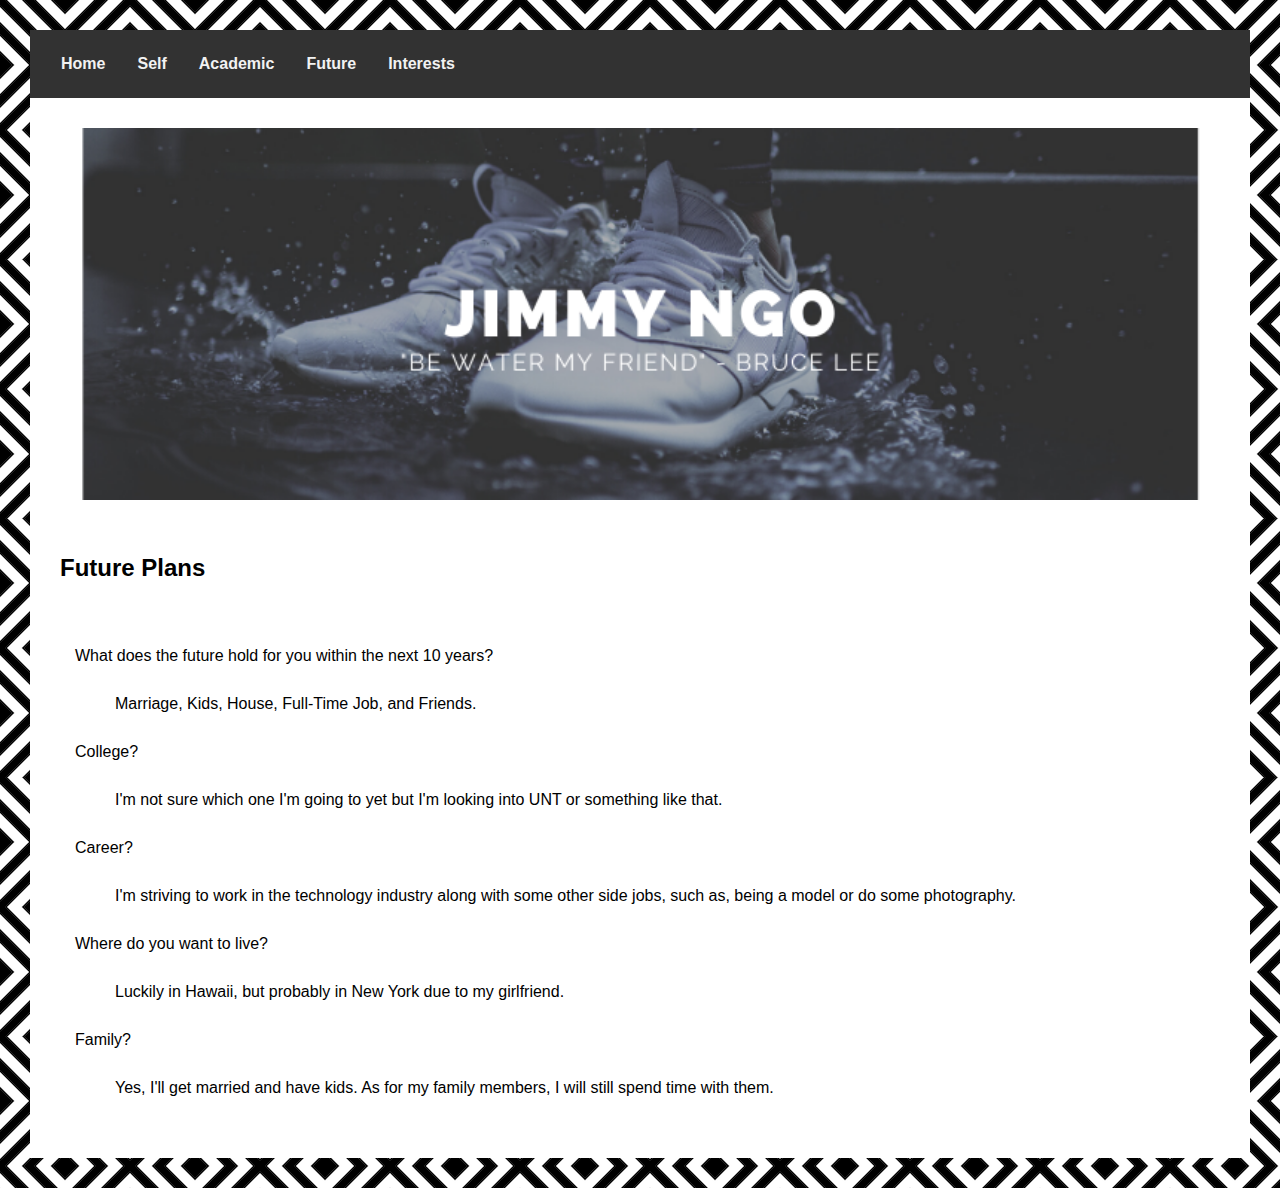
==== future.htm @ 94d0984e "something" ====
<!DOCTYPE html>
<html lang="en">
	<head>
		<meta charset="utf-8">
		<meta name="viewport" content="width=device-width, initial-scale=1">
		<link rel="stylesheet" href="personalweb.css">
	</head>
	<body>
		<div class="links">
			<a href="index.htm">Home</a> &nbsp; &nbsp; &nbsp;
			<a href="self.htm">Self</a> &nbsp; &nbsp; &nbsp;
			<a href="academic.htm">Academic</a> &nbsp; &nbsp; &nbsp;
			<a href="future.htm">Future</a> &nbsp; &nbsp; &nbsp;
			<a href="interests.htm">Interests</a> 
		</div>
		<div class="information">
			<img src= "Jimmy Ngo.png" alt="shoe in a puddle" style="width:100%;">
			<h2>Future Plans</h2>
			<dl>
				<dt>What does the future hold for you within the next 10 years?</dt>
					<dd>Marriage, Kids, House, Full-Time Job, and Friends.
				<dt>College?</dt>
					<dd>I'm not sure which one I'm going to yet but I'm looking into UNT or something like that.
				<dt>Career?</dt>
					<dd>I'm striving to work in the technology industry along with some other side jobs, such as, being a model or do some photography.
				<dt>Where do you want to live?</dt>
					<dd>Luckily in Hawaii, but probably in New York due to my girlfriend.
				<dt>Family?</dt>
					<dd>Yes, I'll get married and have kids. As for my family members, I will still spend time with them.
			</dl>
		</div>
	</body>
</html>
---- personalweb.css ----
* {box-sizing: border-box;font-family: Arial, Helvetica, sans-serif;padding: 15px;}
body {margin: 0;font-family: Arial, Helvetica, sans-serif;background-image:url(pattern.png);background-repeat:repeat}
.links {overflow: hidden;background-color: #323232;text-align: center;}
.links a {float: left;display: block;color: #f2f2f2;text-align: center;padding: 10px 16px;text-decoration: none;font-size: 16px;font-weight: bold;}
.links a:hover {color: #616979;font-size: 16px;font-weight: bold;}
.information {background-color: white;height: 100%;}
ul {line-height: 5px}
table, th, td {border: 1px solid black;border-collapse: collapse;}
th {background-color: #323232;color: white;}
caption {font-weight: bold;font-size: 17px;}
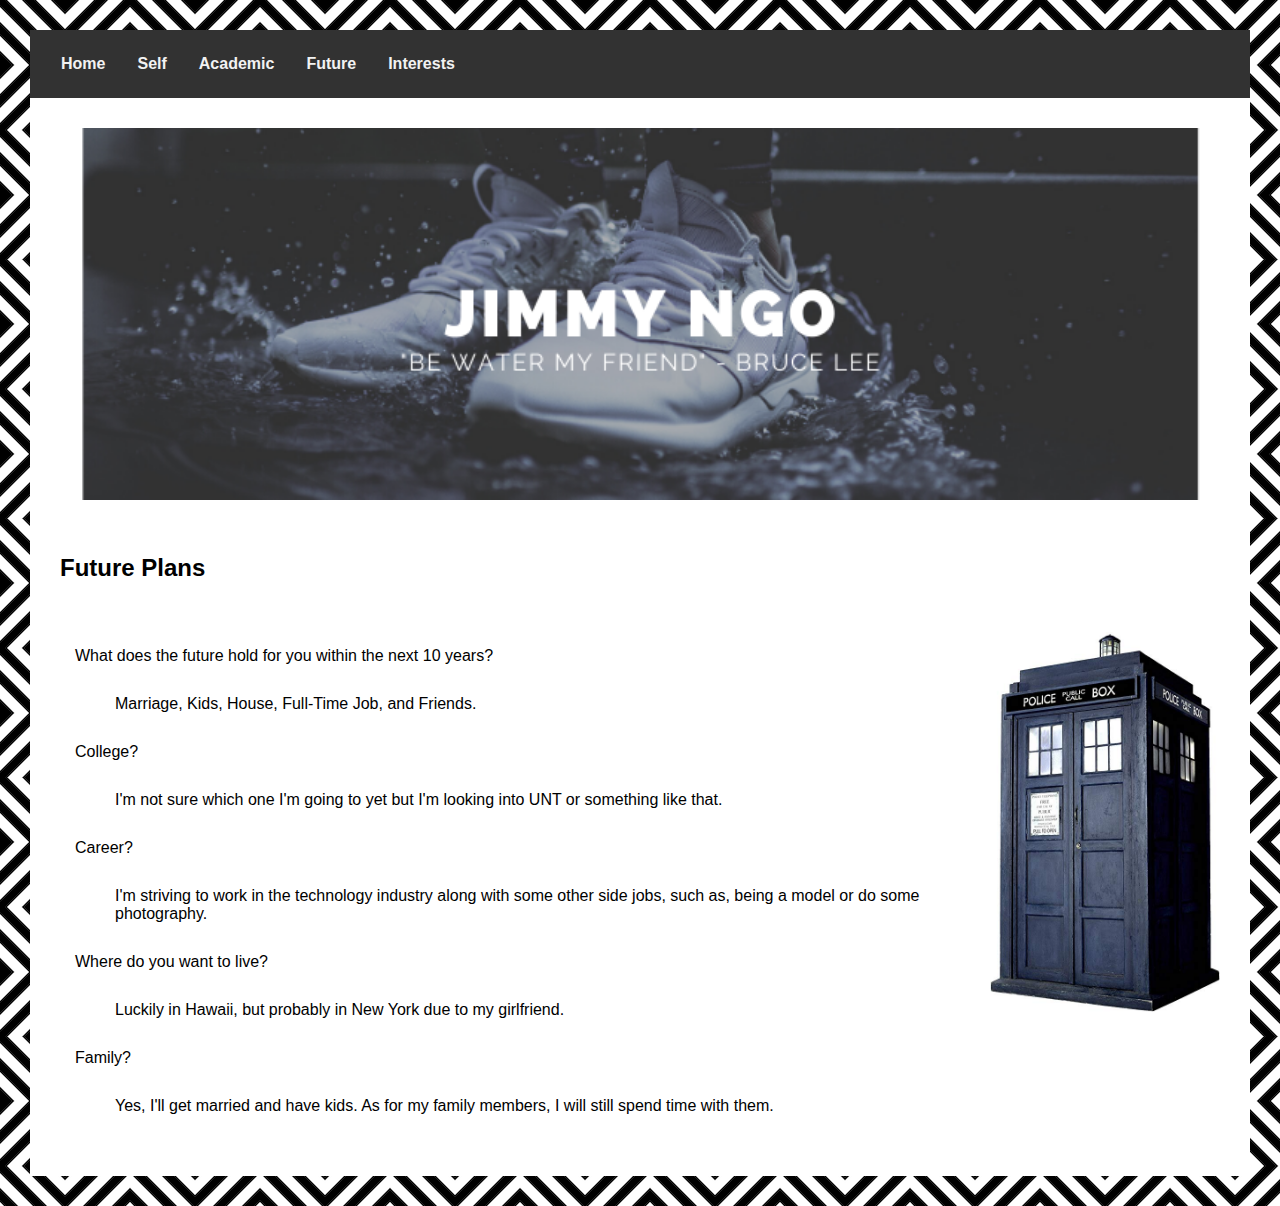
==== commit b1385457: "something part 2" ====
--- a/future.htm
+++ b/future.htm
@@ -16,6 +16,7 @@
 		<div class="information">
 			<img src= "Jimmy Ngo.png" alt="shoe in a puddle" style="width:100%;">
 			<h2>Future Plans</h2>
+			<img src="future.jpg" alt="phone booth from dr.who" style="float:right;width:260px;height:410px">
 			<dl>
 				<dt>What does the future hold for you within the next 10 years?</dt>
 					<dd>Marriage, Kids, House, Full-Time Job, and Friends.
